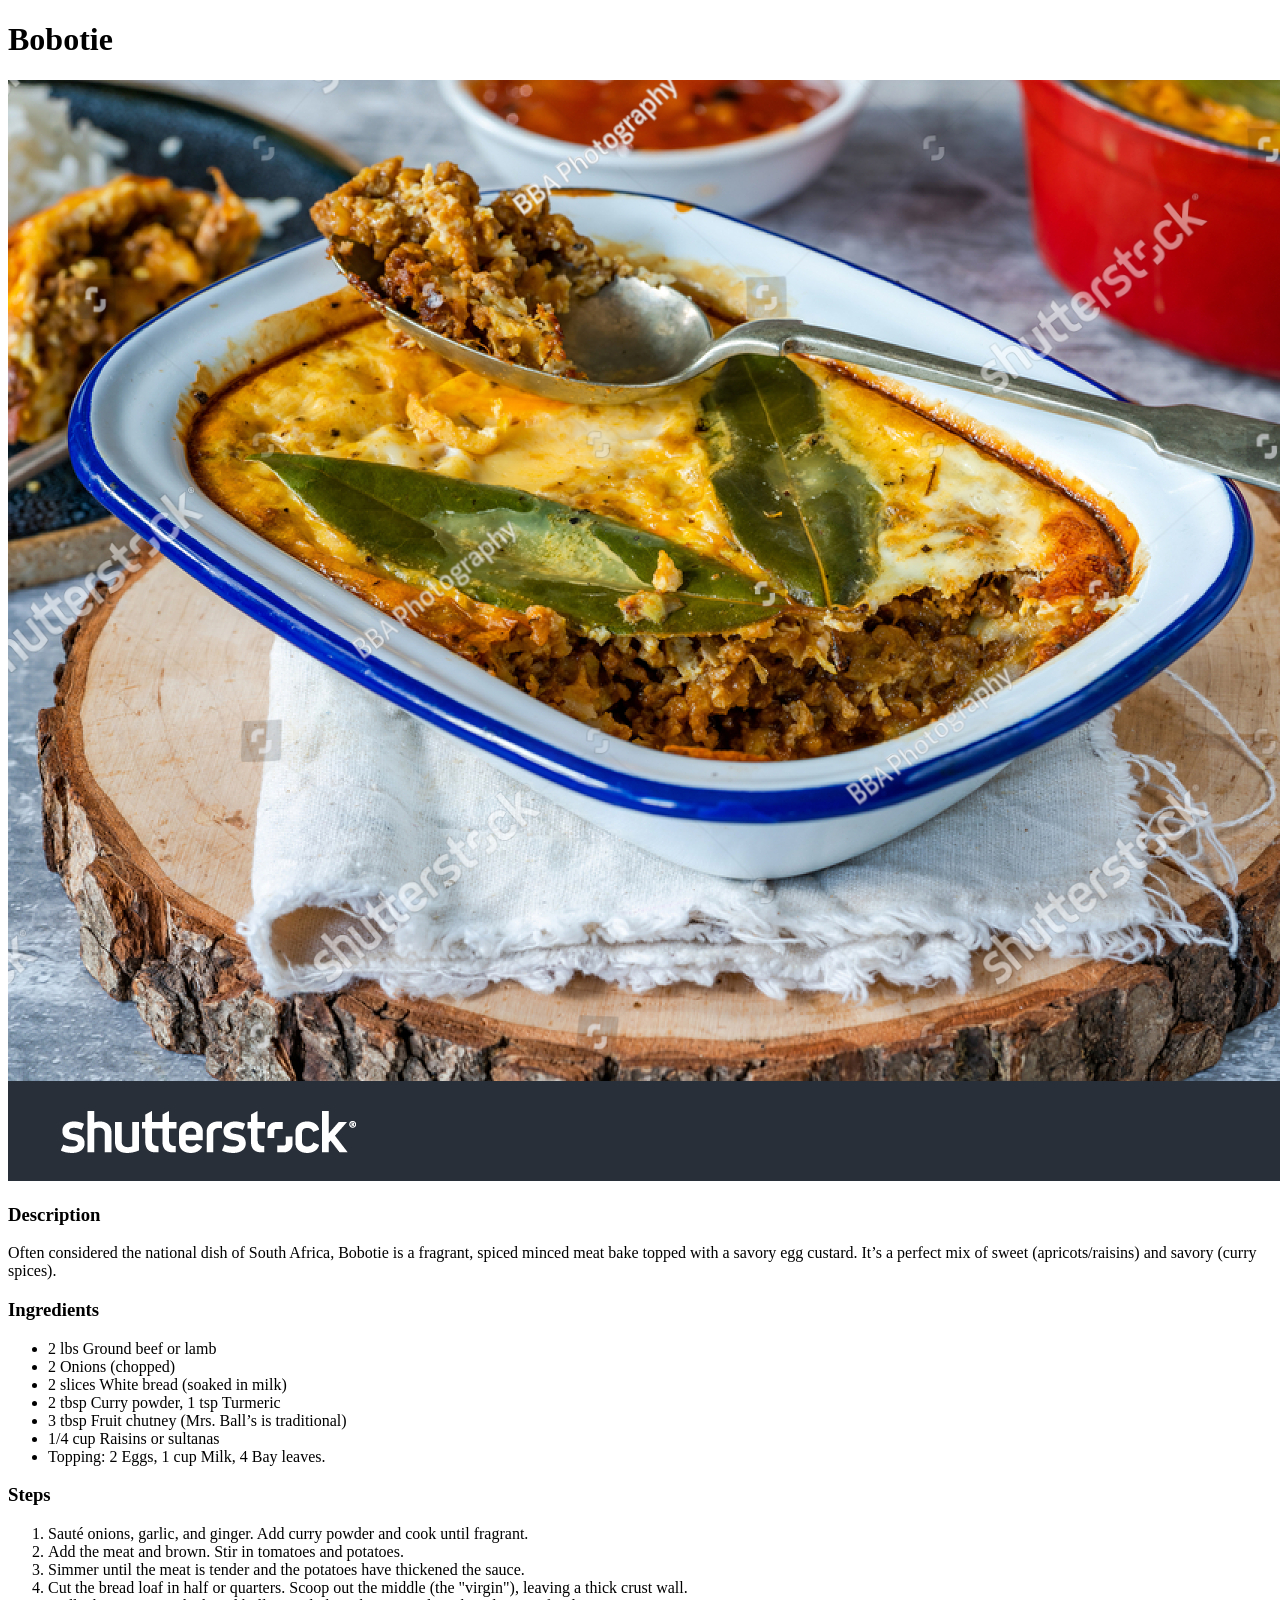
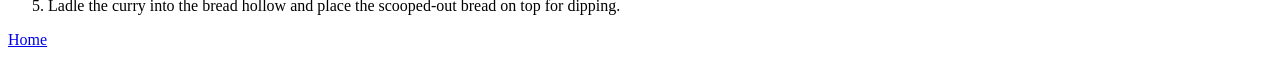
==== recipes/bobotie.html @ 44d84e61 "final tweaks to my project added recipe des, steps" ====
<!DOCTYPE html>
<html lang="en">
<head>
    <meta charset="UTF-8">
    <meta name="viewport" content="width=device-width, initial-scale=1.0">
    <title>Document</title>
</head>
<body>
        <h1>Bobotie</h1>
        <img src="../images/stock-photo-bobotie-south-african-curried-minced-meat-baked-with-egg-based-topping-1937348875.jpg" alt="Bobotie">
        <h3>Description</h3>
        <p>Often considered the national dish of South Africa, Bobotie is a fragrant, spiced minced meat bake topped with a savory egg custard. It’s a perfect mix of sweet (apricots/raisins) and savory (curry spices).</p>
        <h3> Ingredients</h3>
        <ul>
        <li>2 lbs Ground beef or lamb</li>
        <li>2 Onions (chopped)</li>
        <li>2 slices White bread (soaked in milk)</li>
        <li>2 tbsp Curry powder, 1 tsp Turmeric</li>
        <li>3 tbsp Fruit chutney (Mrs. Ball’s is traditional)</li>
        <li>1/4 cup Raisins or sultanas</li>
        <li>Topping: 2 Eggs, 1 cup Milk, 4 Bay leaves.</li>
        </ul>
        <h3>Steps</h3>
        <ol>
        <li>Sauté onions, garlic, and ginger. Add curry powder and cook until fragrant.</li>  
        <li>Add the meat and brown. Stir in tomatoes and potatoes.</li>  
        <li>Simmer until the meat is tender and the potatoes have thickened the sauce.</li>  
        <li>Cut the bread loaf in half or quarters. Scoop out the middle (the "virgin"), leaving a thick crust wall.</li>  
        <li>Ladle the curry into the bread hollow and place the scooped-out bread on top for dipping.</li>  
        </ol>
    <a href="../index.html">Home</a>
</body>
</html>
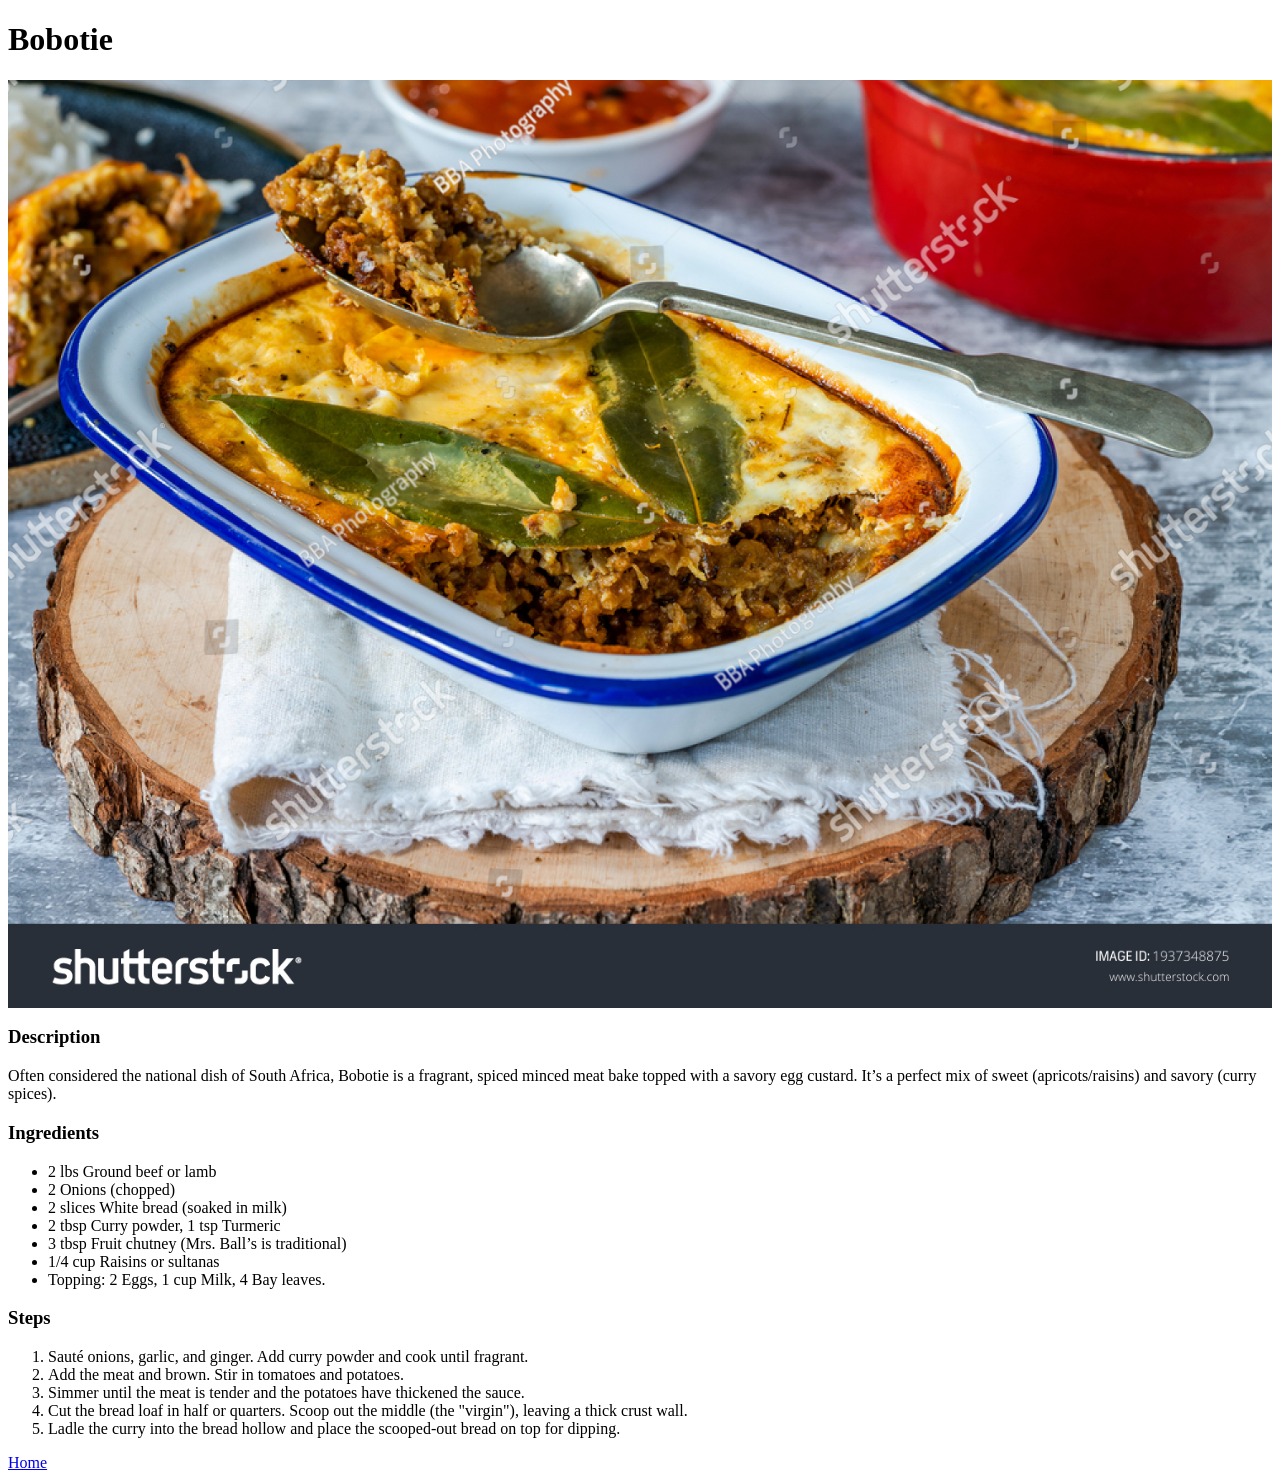
==== commit 2ce90cfa: "Add styles.css and update recipe links to the recipe descriptions, steps and ingredients" ====
--- a/recipes/bobotie.html
+++ b/recipes/bobotie.html
@@ -4,12 +4,16 @@
     <meta charset="UTF-8">
     <meta name="viewport" content="width=device-width, initial-scale=1.0">
     <title>Document</title>
+    <link rel="stylesheet" href="../styles.css">
 </head>
 <body>
         <h1>Bobotie</h1>
-        <img src="../images/stock-photo-bobotie-south-african-curried-minced-meat-baked-with-egg-based-topping-1937348875.jpg" alt="Bobotie">
+        <img src="../images/stock-photo-bobotie-south-african-curried-minced-meat-baked-with-egg-based-topping-1937348875.jpg" alt="Bobotie" style="max-width: 100%; height: auto; display: block;">
         <h3>Description</h3>
-        <p>Often considered the national dish of South Africa, Bobotie is a fragrant, spiced minced meat bake topped with a savory egg custard. It’s a perfect mix of sweet (apricots/raisins) and savory (curry spices).</p>
+        <p>
+            Often considered the national dish of South Africa, Bobotie is a fragrant, spiced minced meat bake topped with a savory egg custard. 
+            It’s a perfect mix of sweet (apricots/raisins) and savory (curry spices).
+        </p>
         <h3> Ingredients</h3>
         <ul>
         <li>2 lbs Ground beef or lamb</li>
--- a/styles.css
+++ b/styles.css
@@ -0,0 +1,47 @@
+.odinheader {
+    font-size: 16px;
+    background-color: gold;
+    font-family: Arial, Helvetica, sans-serif;
+    margin: 20px auto; /* Centers the div with 20px space top/bottom */
+    padding: 20px;     /* Changed from auto to 20px */
+    text-align: center;
+    width: 80%;        /* Added width so 'margin: auto' can center it */
+    border-radius: 8px;
+}
+
+.foods {
+    font-size: 16px;
+    background-color: orange;
+    font-family: Arial, Helvetica, sans-serif;
+    margin: 20px auto; /* Centers the div */
+    padding: 20px;     /* Changed from auto to 20px */
+    width: 80%;        /* Added width */
+    border-radius: 8px;
+}
+.description, 
+.ingredients, 
+.steps {
+    margin: 20px 0;
+    padding: 15px;
+    border: 1px solid #eaeaea;
+    border-radius: 8px;
+    background-color: #fff;
+    font-family: sans-serif;
+}
+
+.description h3, 
+.ingredients h3, 
+.steps h3 {
+    margin-top: 0;
+    color: #2c3e50;
+}
+
+.ingredients ul, 
+.steps ol {
+    padding-left: 20px;
+}
+
+.ingredients li, 
+.steps li {
+    margin-bottom: 10px;
+}
